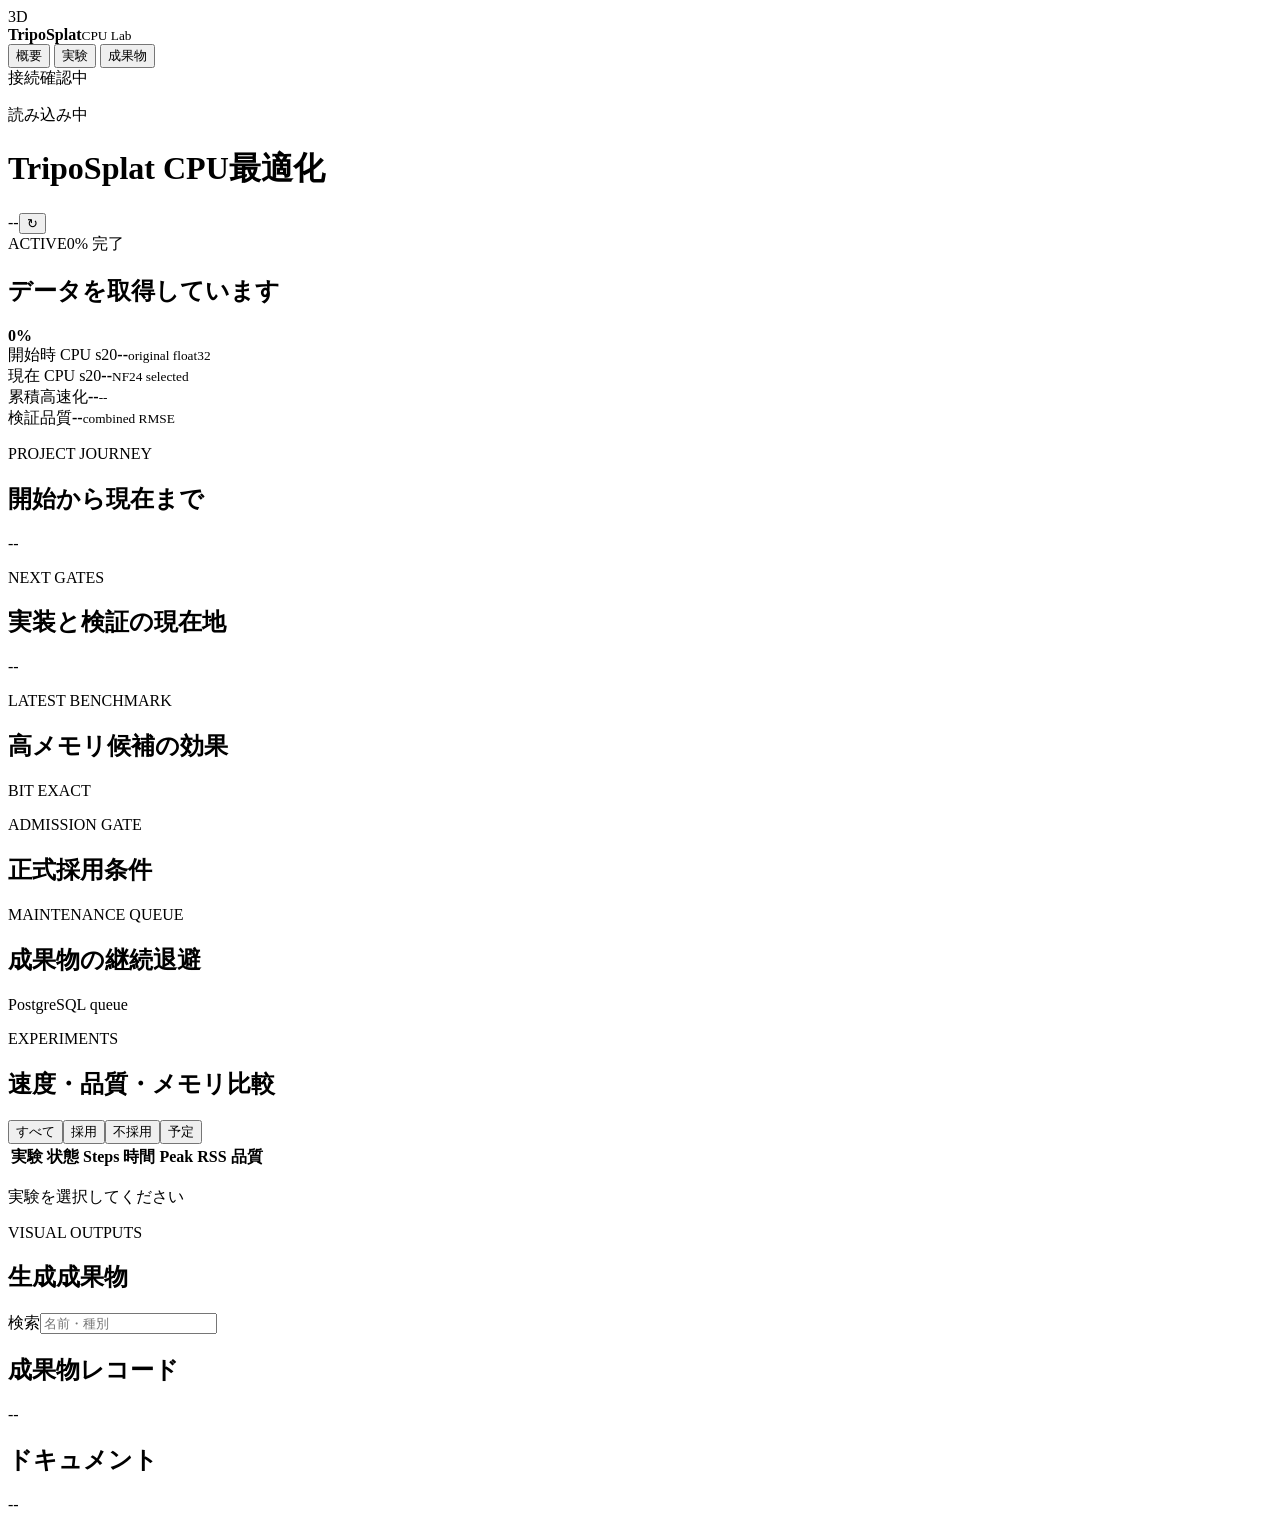
==== dashboard/static/index_private.html @ a7118f8e "Harden dashboard privacy and add maintenance queue" ====
<!doctype html>
<html lang="ja">
<head>
  <meta charset="utf-8">
  <meta name="viewport" content="width=device-width, initial-scale=1">
  <meta name="color-scheme" content="light">
  <title>TripoSplat CPU Lab</title>
  <link rel="stylesheet" href="/static/dashboard.css">
  <link rel="stylesheet" href="/static/privacy.css">
</head>
<body>
  <div class="app-shell">
    <aside class="sidebar">
      <div class="brand-block"><span class="brand-mark" aria-hidden="true">3D</span><div><strong>TripoSplat</strong><small>CPU Lab</small></div></div>
      <nav class="primary-nav" aria-label="表示切替">
        <button class="nav-button active" data-view="overview" type="button">概要</button>
        <button class="nav-button" data-view="experiments" type="button">実験</button>
        <button class="nav-button" data-view="artifacts" type="button">成果物</button>
      </nav>
      <div class="sidebar-foot"><span class="connection-dot" id="connection-dot"></span><span id="connection-label">接続確認中</span></div>
    </aside>

    <main class="main-area">
      <header class="topbar">
        <div><p class="eyebrow" id="project-phase">読み込み中</p><h1 id="project-title">TripoSplat CPU最適化</h1></div>
        <div class="topbar-actions"><span class="updated-at" id="updated-at">--</span><button class="refresh-button" id="refresh-button" type="button" title="更新" aria-label="更新">↻</button></div>
      </header>

      <section class="view active" id="view-overview">
        <div class="status-band">
          <div class="status-copy"><div class="status-line"><span class="status-pill" id="project-status">ACTIVE</span><span id="project-progress-label">0% 完了</span></div><h2 id="project-objective">データを取得しています</h2></div>
          <div class="progress-ring" id="project-progress-ring"><strong id="project-progress-value">0%</strong></div>
        </div>

        <div class="metric-grid cumulative-metrics">
          <article class="metric-tile"><span>開始時 CPU s20</span><strong id="metric-original">--</strong><small>original float32</small></article>
          <article class="metric-tile accent-green"><span>現在 CPU s20</span><strong id="metric-current">--</strong><small>NF24 selected</small></article>
          <article class="metric-tile accent-coral"><span>累積高速化</span><strong id="metric-cumulative">--</strong><small id="metric-reduction">--</small></article>
          <article class="metric-tile accent-amber"><span>検証品質</span><strong id="metric-quality">--</strong><small>combined RMSE</small></article>
        </div>

        <section class="section-block journey-section">
          <div class="section-heading"><div><p class="section-kicker">PROJECT JOURNEY</p><h2>開始から現在まで</h2></div><span class="section-count" id="journey-count">--</span></div>
          <div class="journey" id="journey"></div>
        </section>

        <section class="section-block pipeline-section">
          <div class="section-heading"><div><p class="section-kicker">NEXT GATES</p><h2>実装と検証の現在地</h2></div><span class="section-count" id="milestone-count">--</span></div>
          <div class="pipeline-track" id="pipeline-track"></div>
        </section>

        <div class="overview-grid">
          <section class="section-block benchmark-section"><div class="section-heading compact"><div><p class="section-kicker">LATEST BENCHMARK</p><h2>高メモリ候補の効果</h2></div><span class="quality-badge">BIT EXACT</span></div><div class="benchmark-chart" id="benchmark-chart"></div></section>
          <section class="section-block gate-section"><div class="section-heading compact"><div><p class="section-kicker">ADMISSION GATE</p><h2>正式採用条件</h2></div></div><div class="gate-list" id="gate-list"></div></section>
        </div>

        <section class="section-block maintenance-section">
          <div class="section-heading compact"><div><p class="section-kicker">MAINTENANCE QUEUE</p><h2>成果物の継続退避</h2></div><span class="live-label"><i></i> PostgreSQL queue</span></div>
          <div class="maintenance-status" id="maintenance-status"></div>
        </section>
      </section>

      <section class="view" id="view-experiments">
        <div class="view-heading"><div><p class="section-kicker">EXPERIMENTS</p><h2>速度・品質・メモリ比較</h2></div><div class="filter-group"><button class="filter-button active" data-filter="all" type="button">すべて</button><button class="filter-button" data-filter="passed" type="button">採用</button><button class="filter-button" data-filter="rejected" type="button">不採用</button><button class="filter-button" data-filter="planned" type="button">予定</button></div></div>
        <div class="experiment-layout"><div class="table-wrap"><table class="data-table"><thead><tr><th>実験</th><th>状態</th><th>Steps</th><th>時間</th><th>Peak RSS</th><th>品質</th></tr></thead><tbody id="experiment-rows"></tbody></table></div><aside class="detail-panel" id="experiment-detail"><p class="empty-state">実験を選択してください</p></aside></div>
      </section>

      <section class="view" id="view-artifacts">
        <div class="view-heading"><div><p class="section-kicker">VISUAL OUTPUTS</p><h2>生成成果物</h2></div><label class="search-field"><span>検索</span><input id="artifact-search" type="search" placeholder="名前・種別"></label></div>
        <section class="visual-gallery" id="visual-gallery"></section>
        <section class="section-block artifact-section"><div class="section-heading compact"><h2>成果物レコード</h2><span class="section-count" id="artifact-count">--</span></div><div class="artifact-list" id="artifact-list"></div></section>
        <section class="section-block document-section"><div class="section-heading compact"><h2>ドキュメント</h2><span class="section-count" id="document-count">--</span></div><div class="document-grid" id="document-grid"></div></section>
      </section>

    </main>
  </div>
  <dialog class="preview-dialog" id="preview-dialog"><button class="dialog-close" id="dialog-close" type="button" aria-label="閉じる">×</button><img id="dialog-image" alt=""><div><strong id="dialog-title"></strong><p id="dialog-caption"></p></div></dialog>
  <div class="toast" id="toast" role="status" aria-live="polite"></div>
  <script src="/static/dashboard-private.js" defer></script>
</body>
</html>
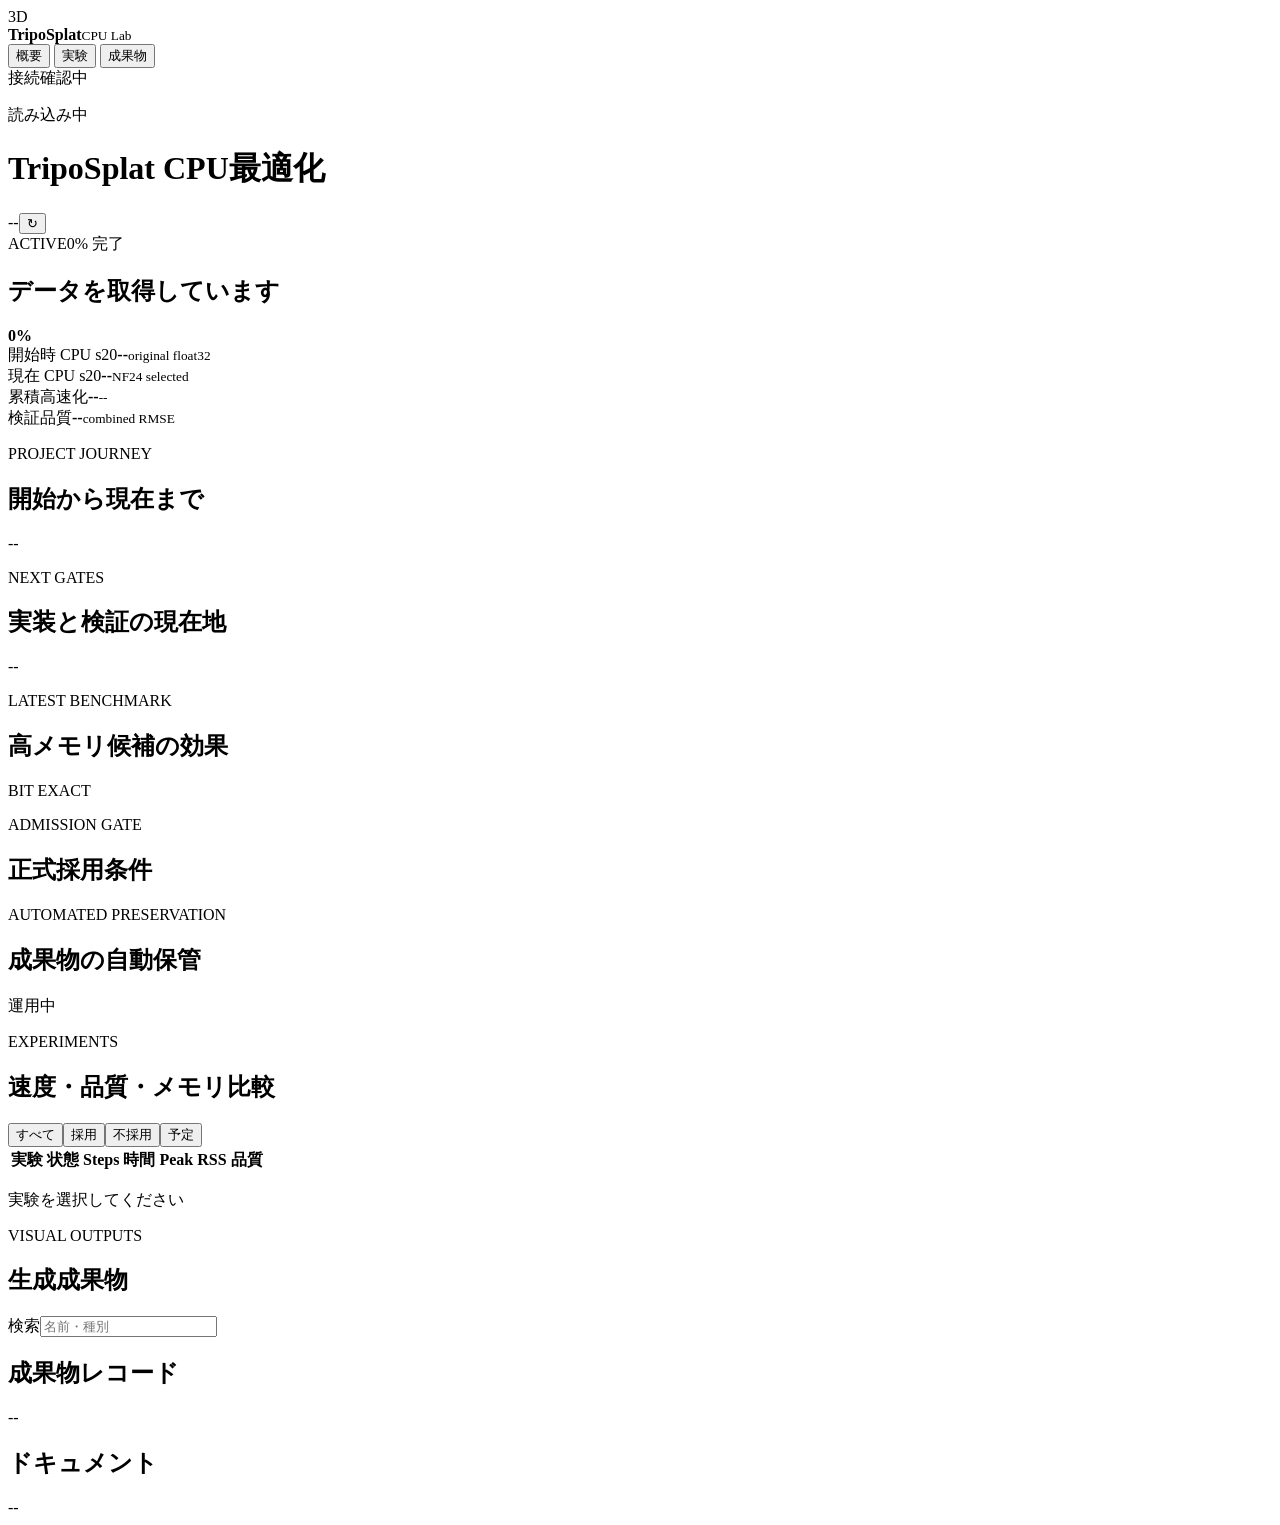
==== commit 055976bb: "Add exact shape dispatch and public dashboard boundary" ====
--- a/dashboard/static/index_private.html
+++ b/dashboard/static/index_private.html
@@ -55,7 +55,7 @@
         </div>
 
         <section class="section-block maintenance-section">
-          <div class="section-heading compact"><div><p class="section-kicker">MAINTENANCE QUEUE</p><h2>成果物の継続退避</h2></div><span class="live-label"><i></i> PostgreSQL queue</span></div>
+          <div class="section-heading compact"><div><p class="section-kicker">AUTOMATED PRESERVATION</p><h2>成果物の自動保管</h2></div><span class="live-label"><i></i> 運用中</span></div>
           <div class="maintenance-status" id="maintenance-status"></div>
         </section>
       </section>
